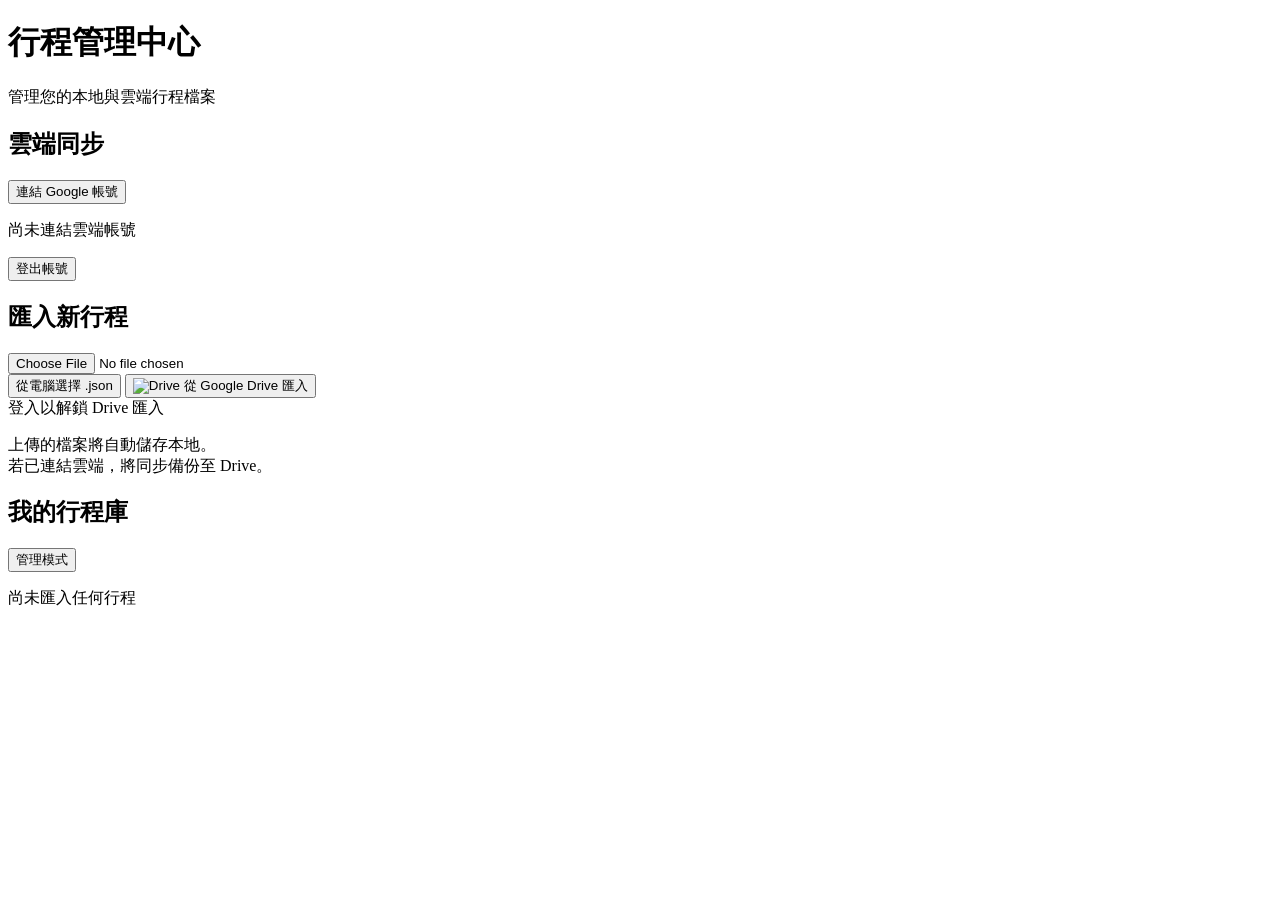
==== index.html @ 177f4c73 "Update index.html" ====
<!DOCTYPE html>
<html lang="zh-Hant">
<head>
    <meta charset="UTF-8">
    <meta name="viewport" content="width=device-width, initial-scale=1.0">
    <title>行程管理中心</title>
    
    <!-- Tailwind CSS -->
    <script src="https://cdn.tailwindcss.com"></script>
    <!-- Lucide Icons -->
    <script src="https://unpkg.com/lucide@latest"></script>
    
    <!-- 核心邏輯 -->
    <script src="common.js"></script>
    <script src="main.js"></script>

    <!-- 載入 Google Drive API 與認證庫 -->
    <script async defer src="https://apis.google.com/js/api.js" onload="gapiLoaded()"></script>
    <script async defer src="https://accounts.google.com/gsi/client" onload="gisLoaded()"></script>
    
    <style>
        .custom-scrollbar::-webkit-scrollbar { width: 4px; }
        .custom-scrollbar::-webkit-scrollbar-track { background: transparent; }
        .custom-scrollbar::-webkit-scrollbar-thumb { background: #cbd5e1; border-radius: 4px; }
        .custom-scrollbar::-webkit-scrollbar-thumb:hover { background: #94a3b8; }
    </style>
</head>
<body class="bg-slate-50 min-h-screen text-slate-800 antialiased">
    
    <header class="bg-white border-b border-slate-200 sticky top-0 z-10">
        <div class="max-w-6xl mx-auto px-6 py-4 flex items-center gap-3">
            <div class="p-2 bg-teal-50 text-teal-600 rounded-lg">
                <i data-lucide="map" class="w-6 h-6"></i>
            </div>
            <div>
                <h1 class="text-xl font-black tracking-tight text-slate-900">行程管理中心</h1>
                <p class="text-xs text-slate-500 font-medium mt-0.5" id="header-subtitle">管理您的本地與雲端行程檔案</p>
            </div>
        </div>
    </header>

    <main class="max-w-6xl mx-auto px-6 py-8">
        <div class="grid grid-cols-1 lg:grid-cols-12 gap-6 lg:gap-8 align-top">
            
            <!-- 左側欄：操作區 -->
            <div class="lg:col-span-4 space-y-6">
                
                <section class="bg-white rounded-2xl shadow-sm border border-slate-200 p-5">
                    <h2 class="text-sm font-bold text-slate-800 mb-4 flex items-center gap-2">
                        <i data-lucide="cloud" class="w-4 h-4 text-blue-500"></i>
                        雲端同步
                    </h2>
                    <button id="auth-btn" class="w-full bg-blue-50 hover:bg-blue-100 text-blue-700 font-bold py-2.5 px-4 rounded-xl transition-colors duration-200 flex items-center justify-center gap-2 text-sm border border-blue-100">
                        <i data-lucide="log-in" class="w-4 h-4"></i>
                        <span id="auth-btn-text">連結 Google 帳號</span>
                    </button>
                    <p id="status-text" class="text-[11px] text-slate-500 mt-3 text-center font-medium">尚未連結雲端帳號</p>
                    <!-- 🌟 新增登出按鈕 -->
                    <div class="mt-3 flex justify-center">
                        <button id="logout-btn" onclick="handleLogout()" class="hidden px-3 py-1.5 text-xs text-slate-500 hover:text-red-600 hover:bg-red-50 rounded-lg flex items-center gap-1 transition-colors">
                            <i data-lucide="log-out" class="w-3.5 h-3.5"></i> 登出帳號
                        </button>
                    </div>
                </section>

                <!-- 匯入行程卡片 -->
                <section class="bg-white rounded-2xl shadow-sm border border-slate-200 p-5">
                    <h2 class="text-sm font-bold text-slate-800 mb-4 flex items-center gap-2">
                        <i data-lucide="file-json-2" class="w-4 h-4 text-teal-500"></i>
                        匯入新行程
                    </h2>
                    
                    <input type="file" id="file-upload" class="hidden" accept=".json" onchange="handleFileImport(event)">
                    
                    <div class="space-y-3">
                        <!-- 1. 從電腦選擇 (永遠顯示，不需登入) -->
                        <button onclick="document.getElementById('file-upload').click()" 
                                class="w-full bg-teal-500 hover:bg-teal-600 text-white font-bold py-3 px-4 rounded-xl shadow-sm transition-colors duration-200 flex items-center justify-center gap-2 text-sm">
                            <i data-lucide="monitor-up" class="w-4 h-4"></i>
                            從電腦選擇 .json
                        </button>
                        
                        <!-- 2. Google Drive 挑選按鈕 (預設隱藏，登入後顯示) -->
                        <button id="picker-btn" onclick="openDrivePicker()" 
                                class="hidden w-full bg-blue-50 hover:bg-blue-100 text-blue-700 font-bold py-3 px-4 rounded-xl border border-blue-200 transition-colors duration-200 flex items-center justify-center gap-2 text-sm shadow-sm">
                            <img src="https://upload.wikimedia.org/wikipedia/commons/1/12/Google_Drive_icon_%282020%29.svg" class="w-4 h-4" alt="Drive">
                            從 Google Drive 匯入
                        </button>

                        <!-- 3. 未登入時的 Drive 鎖定提示 (登入後隱藏) -->
                        <div id="import-login-prompt" class="flex items-center justify-center gap-1.5 py-3 bg-slate-50 border border-dashed border-slate-200 rounded-xl text-xs text-slate-400 transition-all">
                            <i data-lucide="lock" class="w-3.5 h-3.5"></i>
                            <span>登入以解鎖 Drive 匯入</span>
                        </div>
                    </div>

                    <p class="text-[11px] text-slate-400 mt-4 leading-relaxed text-center">
                        上傳的檔案將自動儲存本地。<br>若已連結雲端，將同步備份至 Drive。
                    </p>
                </section>
            </div>

            <!-- 右側欄：統一的行程庫 -->
            <div class="lg:col-span-8">
                <section class="bg-white rounded-2xl shadow-sm border border-slate-200 p-1 flex flex-col h-full min-h-[500px]">
                    <div class="flex justify-between items-center p-4 border-b border-slate-100">
                        <h2 class="text-base font-bold text-slate-800 flex items-center gap-2">
                            <i data-lucide="library" class="w-5 h-5 text-indigo-500"></i>
                            <span id="library-title">我的行程庫</span>
                        </h2>
                        <button id="edit-toggle" onclick="toggleEditMode()" 
                                class="text-xs font-bold text-slate-500 hover:text-indigo-700 bg-slate-50 hover:bg-indigo-50 px-3 py-1.5 rounded-lg transition-colors duration-200 border border-slate-200 hover:border-indigo-200 flex items-center gap-1.5">
                            <i data-lucide="settings-2" class="w-3.5 h-3.5"></i>
                            <span id="edit-toggle-txt">管理模式</span>
                        </button>
                    </div>
                    
                    <div class="flex-grow p-4">
                        <div id="trip-list" class="space-y-2.5 max-h-[600px] overflow-y-auto pr-2 custom-scrollbar">
                            <!-- 由 JS 動態生成 (混和 Local 與 Cloud) -->
                        </div>
                    </div>
                </section>
            </div>

        </div>
    </main>
</body>
</html>
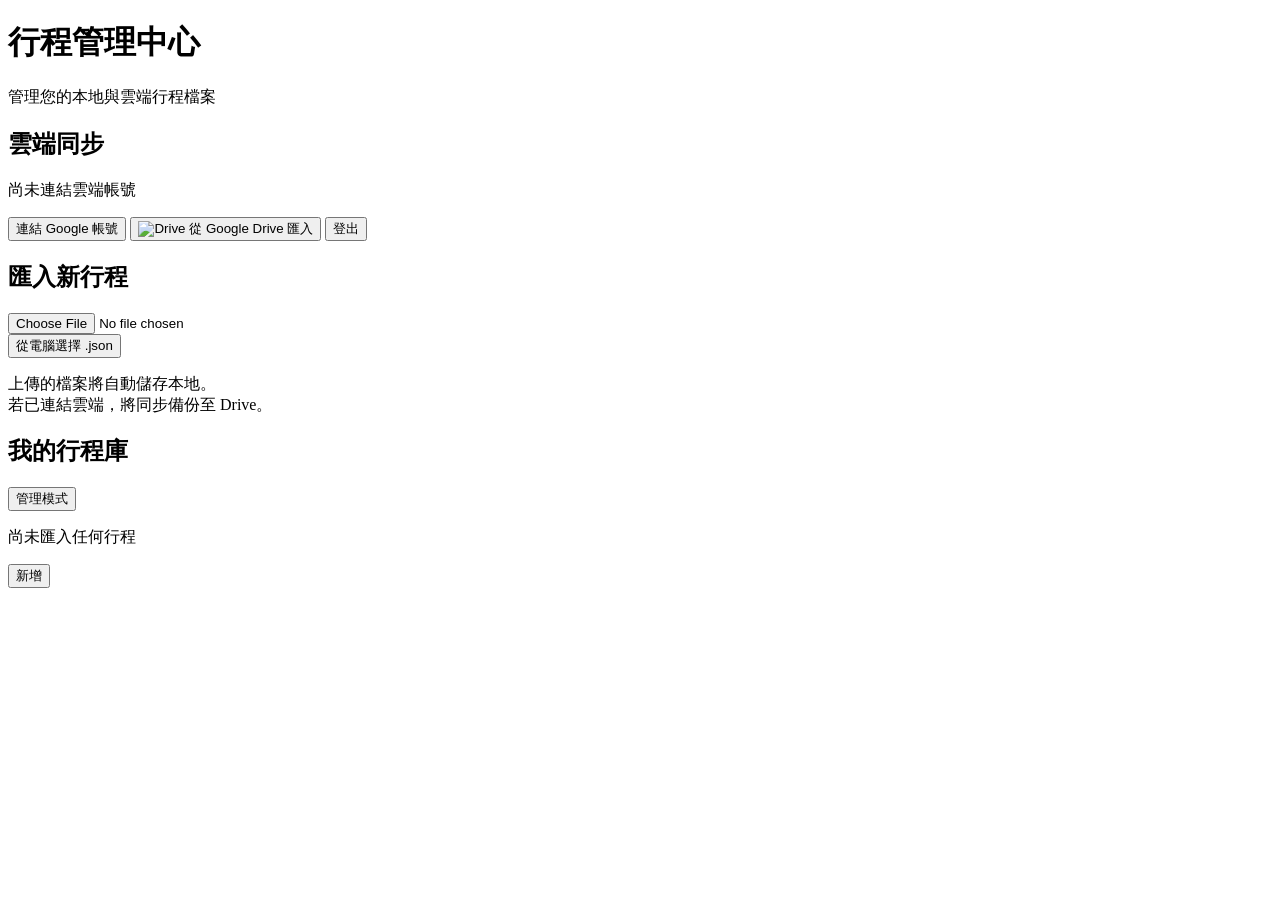
==== commit 4ae29dcd: "Update index.html" ====
--- a/index.html
+++ b/index.html
@@ -40,25 +40,38 @@
     </header>
 
     <main class="max-w-6xl mx-auto px-6 py-8">
-        <div class="grid grid-cols-1 lg:grid-cols-12 gap-6 lg:gap-8 align-top">
+        <div class="grid grid-cols-1 lg:grid-cols-12 gap-6 lg:gap-4 align-top">
             
             <!-- 左側欄：操作區 -->
             <div class="lg:col-span-4 space-y-6">
-                
+    
                 <section class="bg-white rounded-2xl shadow-sm border border-slate-200 p-5">
-                    <h2 class="text-sm font-bold text-slate-800 mb-4 flex items-center gap-2">
+                    <h2 class="text-sm font-bold text-slate-800 mb-4 flex items-center gap-4">
                         <i data-lucide="cloud" class="w-4 h-4 text-blue-500"></i>
                         雲端同步
                     </h2>
-                    <button id="auth-btn" class="w-full bg-blue-50 hover:bg-blue-100 text-blue-700 font-bold py-2.5 px-4 rounded-xl transition-colors duration-200 flex items-center justify-center gap-2 text-sm border border-blue-100">
-                        <i data-lucide="log-in" class="w-4 h-4"></i>
-                        <span id="auth-btn-text">連結 Google 帳號</span>
-                    </button>
-                    <p id="status-text" class="text-[11px] text-slate-500 mt-3 text-center font-medium">尚未連結雲端帳號</p>
-                    <!-- 🌟 新增登出按鈕 -->
-                    <div class="mt-3 flex justify-center">
-                        <button id="logout-btn" onclick="handleLogout()" class="hidden px-3 py-1.5 text-xs text-slate-500 hover:text-red-600 hover:bg-red-50 rounded-lg flex items-center gap-1 transition-colors">
-                            <i data-lucide="log-out" class="w-3.5 h-3.5"></i> 登出帳號
+                    
+                    <!-- 加上 mb-4 與按鈕區塊拉開距離 -->
+                    <p id="status-text" class="text-[11px] text-slate-500 mt-3 mb-4 text-center font-medium">尚未連結雲端帳號</p>
+                    
+                    <!-- 💡 新增一個 wrapper 來統一控制按鈕的垂直間距 (gap-3) -->
+                    <div class="flex flex-col gap-3">
+                        <button id="auth-btn" class="w-full bg-blue-50 hover:bg-blue-100 text-blue-700 font-bold py-2.5 px-4 rounded-xl transition-colors duration-200 flex items-center justify-center gap-2 text-sm border border-blue-100">
+                            <i data-lucide="log-in" class="w-4 h-4"></i>
+                            <span id="auth-btn-text">連結 Google 帳號</span>
+                        </button>
+
+                        <!-- Google Drive 挑選按鈕 (預設隱藏，登入後顯示) -->
+                        <button id="picker-btn" onclick="openDrivePicker()" 
+                                class="hidden w-full bg-blue-50 hover:bg-blue-100 text-blue-700 font-bold py-3 px-4 rounded-xl border border-blue-200 transition-colors duration-200 flex items-center justify-center gap-2 text-sm shadow-sm">
+                            <img src="https://upload.wikimedia.org/wikipedia/commons/1/12/Google_Drive_icon_%282020%29.svg" class="w-4 h-4" alt="Drive">
+                            從 Google Drive 匯入
+                        </button>
+                        
+                        <!-- 登出帳號 (修正 typo，並改為 w-fit 讓他像圖片一樣靠左縮小) -->
+                        <button id="logout-btn" onclick="handleLogout()"  class="w-full bg-blue-50 hover:bg-blue-100 text-blue-700 font-bold py-2.5 px-4 rounded-xl transition-colors duration-200 flex items-center justify-center gap-2 text-sm border border-blue-100">
+                            <i data-lucide="log-out" class="w-4 h-4"></i> 
+                            <span>登出</span>
                         </button>
                     </div>
                 </section>
@@ -79,19 +92,6 @@
                             <i data-lucide="monitor-up" class="w-4 h-4"></i>
                             從電腦選擇 .json
                         </button>
-                        
-                        <!-- 2. Google Drive 挑選按鈕 (預設隱藏，登入後顯示) -->
-                        <button id="picker-btn" onclick="openDrivePicker()" 
-                                class="hidden w-full bg-blue-50 hover:bg-blue-100 text-blue-700 font-bold py-3 px-4 rounded-xl border border-blue-200 transition-colors duration-200 flex items-center justify-center gap-2 text-sm shadow-sm">
-                            <img src="https://upload.wikimedia.org/wikipedia/commons/1/12/Google_Drive_icon_%282020%29.svg" class="w-4 h-4" alt="Drive">
-                            從 Google Drive 匯入
-                        </button>
-
-                        <!-- 3. 未登入時的 Drive 鎖定提示 (登入後隱藏) -->
-                        <div id="import-login-prompt" class="flex items-center justify-center gap-1.5 py-3 bg-slate-50 border border-dashed border-slate-200 rounded-xl text-xs text-slate-400 transition-all">
-                            <i data-lucide="lock" class="w-3.5 h-3.5"></i>
-                            <span>登入以解鎖 Drive 匯入</span>
-                        </div>
                     </div>
 
                     <p class="text-[11px] text-slate-400 mt-4 leading-relaxed text-center">
@@ -125,5 +125,9 @@
 
         </div>
     </main>
+        <button id="btn-create-json" class="fixed bottom-8 right-8 bg-slate-800 text-white px-5 py-3 rounded-full shadow-xl hover:bg-slate-700 hover:shadow-2xl transition-all duration-200 flex items-center gap-2 z-50 print:hidden">
+        <i data-lucide="plus" class="w-5 h-5"></i>
+        <span class="font-medium tracking-wide">新增</span>
+    </button>
 </body>
 </html>
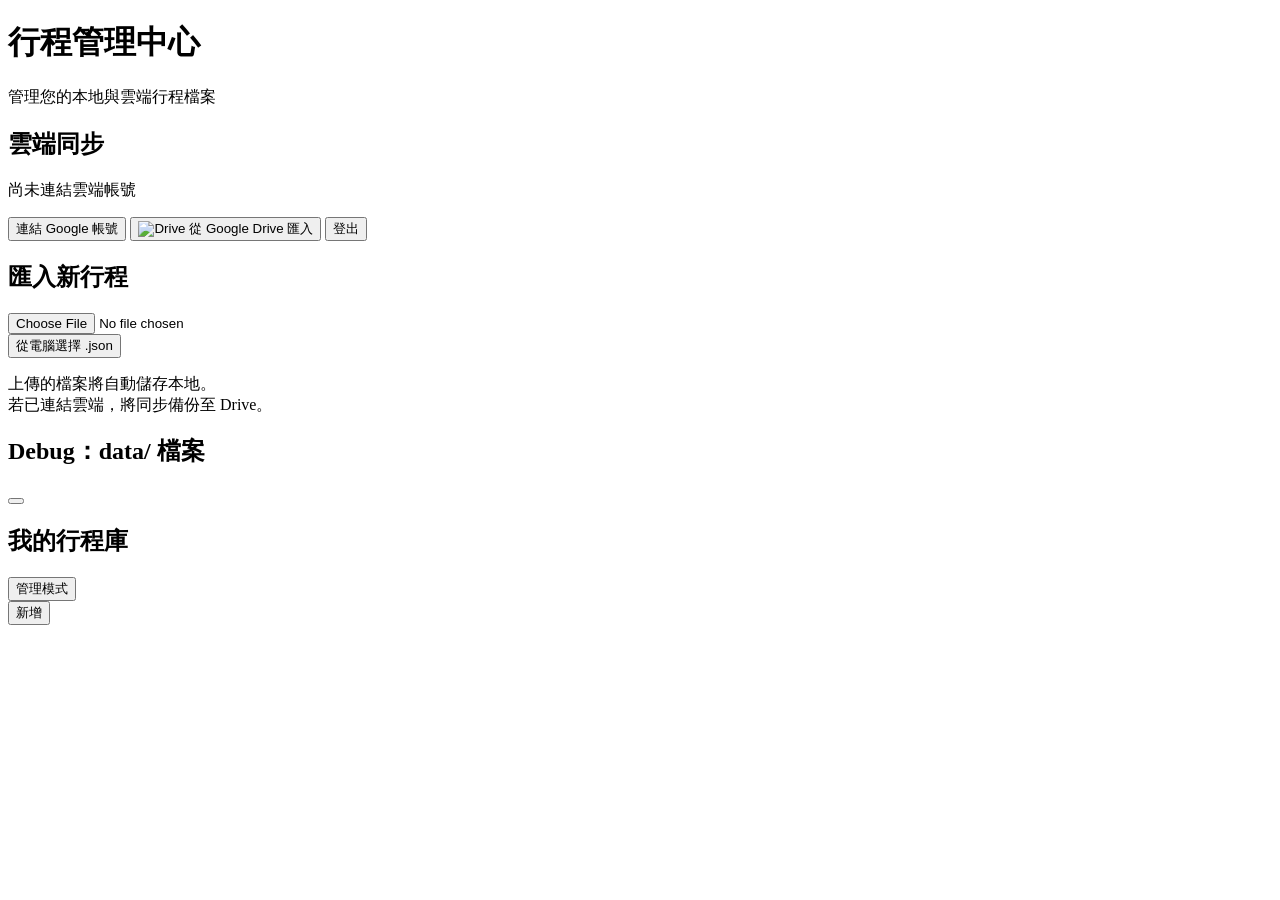
==== commit 7e5891ea: "Update index.html" ====
--- a/index.html
+++ b/index.html
@@ -4,29 +4,30 @@
     <meta charset="UTF-8">
     <meta name="viewport" content="width=device-width, initial-scale=1.0">
     <title>行程管理中心</title>
-    
+
     <!-- Tailwind CSS -->
     <script src="https://cdn.tailwindcss.com"></script>
     <!-- Lucide Icons -->
     <script src="https://unpkg.com/lucide@latest"></script>
-    
-    <!-- 核心邏輯 -->
-    <script src="common.js"></script>
-    <script src="main.js"></script>
+    <link rel="stylesheet" href="css/index.css">
 
-    <!-- 載入 Google Drive API 與認證庫 -->
+    <!-- 核心邏輯 (需在 Google API 之前載入，onload 會呼叫 gapiLoaded / gisLoaded) -->
+    <script src="js/core/config.js"></script>
+    <script src="js/core/dom.js"></script>
+    <script src="js/core/date.js"></script>
+    <script src="js/core/storage.js"></script>
+    <script src="js/core/drive.js"></script>
+    <script src="js/library/trip-list.js"></script>
+    <script src="js/library/auth.js"></script>
+    <script src="js/library/debug.js"></script>
+    <script src="js/library/main.js"></script>
+
+    <!-- Google Drive API 與認證庫 -->
     <script async defer src="https://apis.google.com/js/api.js" onload="gapiLoaded()"></script>
     <script async defer src="https://accounts.google.com/gsi/client" onload="gisLoaded()"></script>
-    
-    <style>
-        .custom-scrollbar::-webkit-scrollbar { width: 4px; }
-        .custom-scrollbar::-webkit-scrollbar-track { background: transparent; }
-        .custom-scrollbar::-webkit-scrollbar-thumb { background: #cbd5e1; border-radius: 4px; }
-        .custom-scrollbar::-webkit-scrollbar-thumb:hover { background: #94a3b8; }
-    </style>
 </head>
 <body class="bg-slate-50 min-h-screen text-slate-800 antialiased">
-    
+
     <header class="bg-white border-b border-slate-200 sticky top-0 z-10">
         <div class="max-w-6xl mx-auto px-6 py-4 flex items-center gap-3">
             <div class="p-2 bg-teal-50 text-teal-600 rounded-lg">
@@ -41,53 +42,51 @@
 
     <main class="max-w-6xl mx-auto px-6 py-8">
         <div class="grid grid-cols-1 lg:grid-cols-12 gap-6 lg:gap-4 align-top">
-            
+
             <!-- 左側欄：操作區 -->
             <div class="lg:col-span-4 space-y-6">
-    
+
+                <!-- 雲端同步卡片 -->
                 <section class="bg-white rounded-2xl shadow-sm border border-slate-200 p-5">
                     <h2 class="text-sm font-bold text-slate-800 mb-4 flex items-center gap-4">
                         <i data-lucide="cloud" class="w-4 h-4 text-blue-500"></i>
                         雲端同步
                     </h2>
-                    
-                    <!-- 加上 mb-4 與按鈕區塊拉開距離 -->
+
                     <p id="status-text" class="text-[11px] text-slate-500 mt-3 mb-4 text-center font-medium">尚未連結雲端帳號</p>
-                    
-                    <!-- 💡 新增一個 wrapper 來統一控制按鈕的垂直間距 (gap-3) -->
+
                     <div class="flex flex-col gap-3">
                         <button id="auth-btn" class="w-full bg-blue-50 hover:bg-blue-100 text-blue-700 font-bold py-2.5 px-4 rounded-xl transition-colors duration-200 flex items-center justify-center gap-2 text-sm border border-blue-100">
                             <i data-lucide="log-in" class="w-4 h-4"></i>
                             <span id="auth-btn-text">連結 Google 帳號</span>
                         </button>
 
-                        <!-- Google Drive 挑選按鈕 (預設隱藏，登入後顯示) -->
-                        <button id="picker-btn" onclick="openDrivePicker()" 
+                        <!-- Google Drive 挑選 (登入後顯示) -->
+                        <button id="picker-btn"
                                 class="hidden w-full bg-blue-50 hover:bg-blue-100 text-blue-700 font-bold py-3 px-4 rounded-xl border border-blue-200 transition-colors duration-200 flex items-center justify-center gap-2 text-sm shadow-sm">
                             <img src="https://upload.wikimedia.org/wikipedia/commons/1/12/Google_Drive_icon_%282020%29.svg" class="w-4 h-4" alt="Drive">
                             從 Google Drive 匯入
                         </button>
-                        
-                        <!-- 登出帳號 (修正 typo，並改為 w-fit 讓他像圖片一樣靠左縮小) -->
-                        <button id="logout-btn" onclick="handleLogout()"  class="w-full bg-blue-50 hover:bg-blue-100 text-blue-700 font-bold py-2.5 px-4 rounded-xl transition-colors duration-200 flex items-center justify-center gap-2 text-sm border border-blue-100">
-                            <i data-lucide="log-out" class="w-4 h-4"></i> 
+
+                        <!-- 登出 (登入後顯示) -->
+                        <button id="logout-btn" class="hidden bg-blue-50 hover:bg-blue-100 text-blue-700 font-bold py-2.5 px-4 rounded-xl transition-colors duration-200 flex items-center justify-center gap-2 text-sm border border-blue-100">
+                            <i data-lucide="log-out" class="w-4 h-4"></i>
                             <span>登出</span>
                         </button>
                     </div>
                 </section>
 
-                <!-- 匯入行程卡片 -->
-                <section class="bg-white rounded-2xl shadow-sm border border-slate-200 p-5">
+                <!-- 匯入行程卡片 (未登入時顯示) -->
+                <section id="import-card" class="bg-white rounded-2xl shadow-sm border border-slate-200 p-5">
                     <h2 class="text-sm font-bold text-slate-800 mb-4 flex items-center gap-2">
                         <i data-lucide="file-json-2" class="w-4 h-4 text-teal-500"></i>
                         匯入新行程
                     </h2>
-                    
-                    <input type="file" id="file-upload" class="hidden" accept=".json" onchange="handleFileImport(event)">
-                    
+
+                    <input type="file" id="file-upload" class="hidden" accept=".json">
+
                     <div class="space-y-3">
-                        <!-- 1. 從電腦選擇 (永遠顯示，不需登入) -->
-                        <button onclick="document.getElementById('file-upload').click()" 
+                        <button id="import-btn"
                                 class="w-full bg-teal-500 hover:bg-teal-600 text-white font-bold py-3 px-4 rounded-xl shadow-sm transition-colors duration-200 flex items-center justify-center gap-2 text-sm">
                             <i data-lucide="monitor-up" class="w-4 h-4"></i>
                             從電腦選擇 .json
@@ -98,9 +97,25 @@
                         上傳的檔案將自動儲存本地。<br>若已連結雲端，將同步備份至 Drive。
                     </p>
                 </section>
+
+                <!-- Debug：列出 data/ 下的 JSON -->
+                <section id="debug-card" class="bg-white rounded-2xl shadow-sm border border-dashed border-amber-300 p-5">
+                    <div class="flex items-center justify-between mb-2">
+                        <h2 class="text-sm font-bold text-slate-800 flex items-center gap-2">
+                            <i data-lucide="bug" class="w-4 h-4 text-amber-500"></i>
+                            Debug：data/ 檔案
+                        </h2>
+                        <button id="debug-refresh-btn" title="重新整理"
+                                class="p-1.5 rounded-lg text-slate-400 hover:text-amber-600 hover:bg-amber-50 transition-colors duration-200">
+                            <i data-lucide="refresh-cw" class="w-3.5 h-3.5"></i>
+                        </button>
+                    </div>
+                    <p id="debug-data-summary" class="text-[11px] text-slate-500 mb-3"></p>
+                    <ul id="debug-data-list" class="space-y-1.5 max-h-[400px] overflow-y-auto custom-scrollbar"></ul>
+                </section>
             </div>
 
-            <!-- 右側欄：統一的行程庫 -->
+            <!-- 右側欄：行程庫 -->
             <div class="lg:col-span-8">
                 <section class="bg-white rounded-2xl shadow-sm border border-slate-200 p-1 flex flex-col h-full min-h-[500px]">
                     <div class="flex justify-between items-center p-4 border-b border-slate-100">
@@ -108,16 +123,16 @@
                             <i data-lucide="library" class="w-5 h-5 text-indigo-500"></i>
                             <span id="library-title">我的行程庫</span>
                         </h2>
-                        <button id="edit-toggle" onclick="toggleEditMode()" 
+                        <button id="edit-toggle"
                                 class="text-xs font-bold text-slate-500 hover:text-indigo-700 bg-slate-50 hover:bg-indigo-50 px-3 py-1.5 rounded-lg transition-colors duration-200 border border-slate-200 hover:border-indigo-200 flex items-center gap-1.5">
                             <i data-lucide="settings-2" class="w-3.5 h-3.5"></i>
                             <span id="edit-toggle-txt">管理模式</span>
                         </button>
                     </div>
-                    
+
                     <div class="flex-grow p-4">
                         <div id="trip-list" class="space-y-2.5 max-h-[600px] overflow-y-auto pr-2 custom-scrollbar">
-                            <!-- 由 JS 動態生成 (混和 Local 與 Cloud) -->
+                            <!-- 由 JS 動態生成 -->
                         </div>
                     </div>
                 </section>
@@ -125,7 +140,8 @@
 
         </div>
     </main>
-        <button id="btn-create-json" class="fixed bottom-8 right-8 bg-slate-800 text-white px-5 py-3 rounded-full shadow-xl hover:bg-slate-700 hover:shadow-2xl transition-all duration-200 flex items-center gap-2 z-50 print:hidden">
+
+    <button id="btn-create-json" class="fixed bottom-8 right-8 bg-slate-800 text-white px-5 py-3 rounded-full shadow-xl hover:bg-slate-700 hover:shadow-2xl transition-all duration-200 flex items-center gap-2 z-50 print:hidden">
         <i data-lucide="plus" class="w-5 h-5"></i>
         <span class="font-medium tracking-wide">新增</span>
     </button>
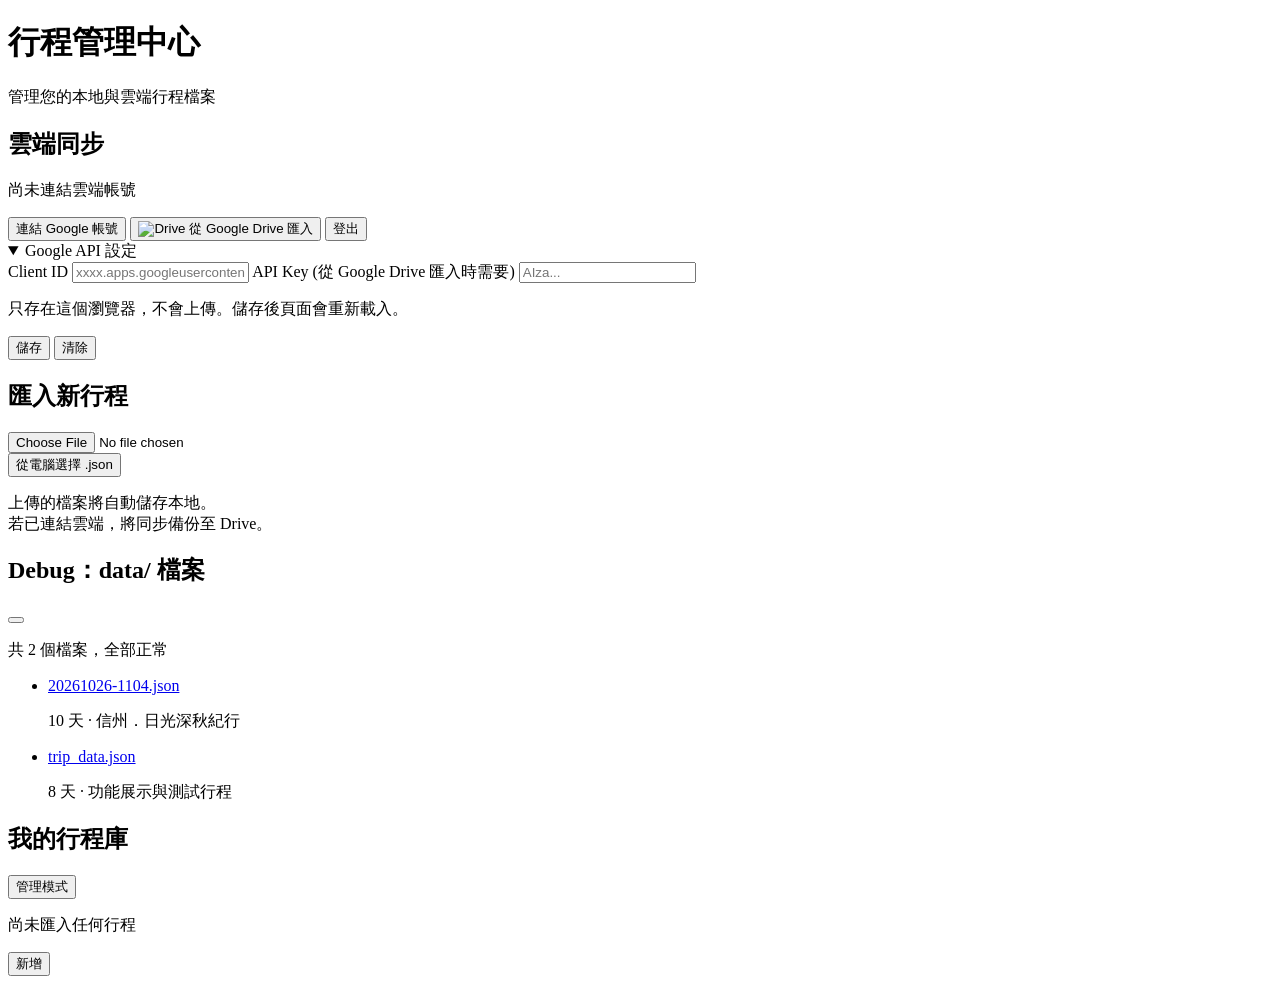
==== commit 244b5ed0: "Initial commit" ====
--- a/index.html
+++ b/index.html
@@ -11,7 +11,7 @@
     <script src="https://unpkg.com/lucide@latest"></script>
     <link rel="stylesheet" href="css/index.css">
 
-    <!-- 核心邏輯 (需在 Google API 之前載入，onload 會呼叫 gapiLoaded / gisLoaded) -->
+    <!-- 核心邏輯 (需在 Google API 之前載入，onload 會呼叫 gapiLoaded) -->
     <script src="js/core/config.js"></script>
     <script src="js/core/dom.js"></script>
     <script src="js/core/date.js"></script>
@@ -24,7 +24,6 @@
 
     <!-- Google Drive API 與認證庫 -->
     <script async defer src="https://apis.google.com/js/api.js" onload="gapiLoaded()"></script>
-    <script async defer src="https://accounts.google.com/gsi/client" onload="gisLoaded()"></script>
 </head>
 <body class="bg-slate-50 min-h-screen text-slate-800 antialiased">
 
@@ -74,6 +73,30 @@
                             <span>登出</span>
                         </button>
                     </div>
+
+                    <!-- Google API 設定 (存在這個瀏覽器的 localStorage；未設定時自動展開) -->
+                    <details id="google-settings" class="mt-4 text-xs">
+                        <summary class="cursor-pointer select-none text-slate-500 hover:text-blue-600 font-medium">Google API 設定</summary>
+                        <div class="mt-3 flex flex-col gap-2">
+                            <label class="flex flex-col gap-1 text-slate-600 font-medium">
+                                Client ID
+                                <input id="google-client-id" type="text" autocomplete="off" spellcheck="false"
+                                       placeholder="xxxx.apps.googleusercontent.com"
+                                       class="w-full px-2.5 py-1.5 rounded-lg border border-slate-200 font-mono text-[11px] focus:outline-none focus:border-blue-400">
+                            </label>
+                            <label class="flex flex-col gap-1 text-slate-600 font-medium">
+                                API Key (從 Google Drive 匯入時需要)
+                                <input id="google-api-key" type="password" autocomplete="off" spellcheck="false"
+                                       placeholder="AIza..."
+                                       class="w-full px-2.5 py-1.5 rounded-lg border border-slate-200 font-mono text-[11px] focus:outline-none focus:border-blue-400">
+                            </label>
+                            <p class="text-[11px] text-slate-400">只存在這個瀏覽器，不會上傳。儲存後頁面會重新載入。</p>
+                            <div class="flex gap-2">
+                                <button id="google-settings-save" class="flex-1 bg-blue-600 hover:bg-blue-700 text-white font-bold py-1.5 rounded-lg transition-colors duration-200">儲存</button>
+                                <button id="google-settings-clear" class="px-3 text-slate-500 hover:text-red-600 hover:bg-red-50 rounded-lg transition-colors duration-200">清除</button>
+                            </div>
+                        </div>
+                    </details>
                 </section>
 
                 <!-- 匯入行程卡片 (未登入時顯示) -->
@@ -146,4 +169,4 @@
         <span class="font-medium tracking-wide">新增</span>
     </button>
 </body>
-</html>
+</html>
--- a/css/index.css
+++ b/css/index.css
@@ -0,0 +1,4 @@
+.custom-scrollbar::-webkit-scrollbar { width: 4px; }
+.custom-scrollbar::-webkit-scrollbar-track { background: transparent; }
+.custom-scrollbar::-webkit-scrollbar-thumb { background: #cbd5e1; border-radius: 4px; }
+.custom-scrollbar::-webkit-scrollbar-thumb:hover { background: #94a3b8; }
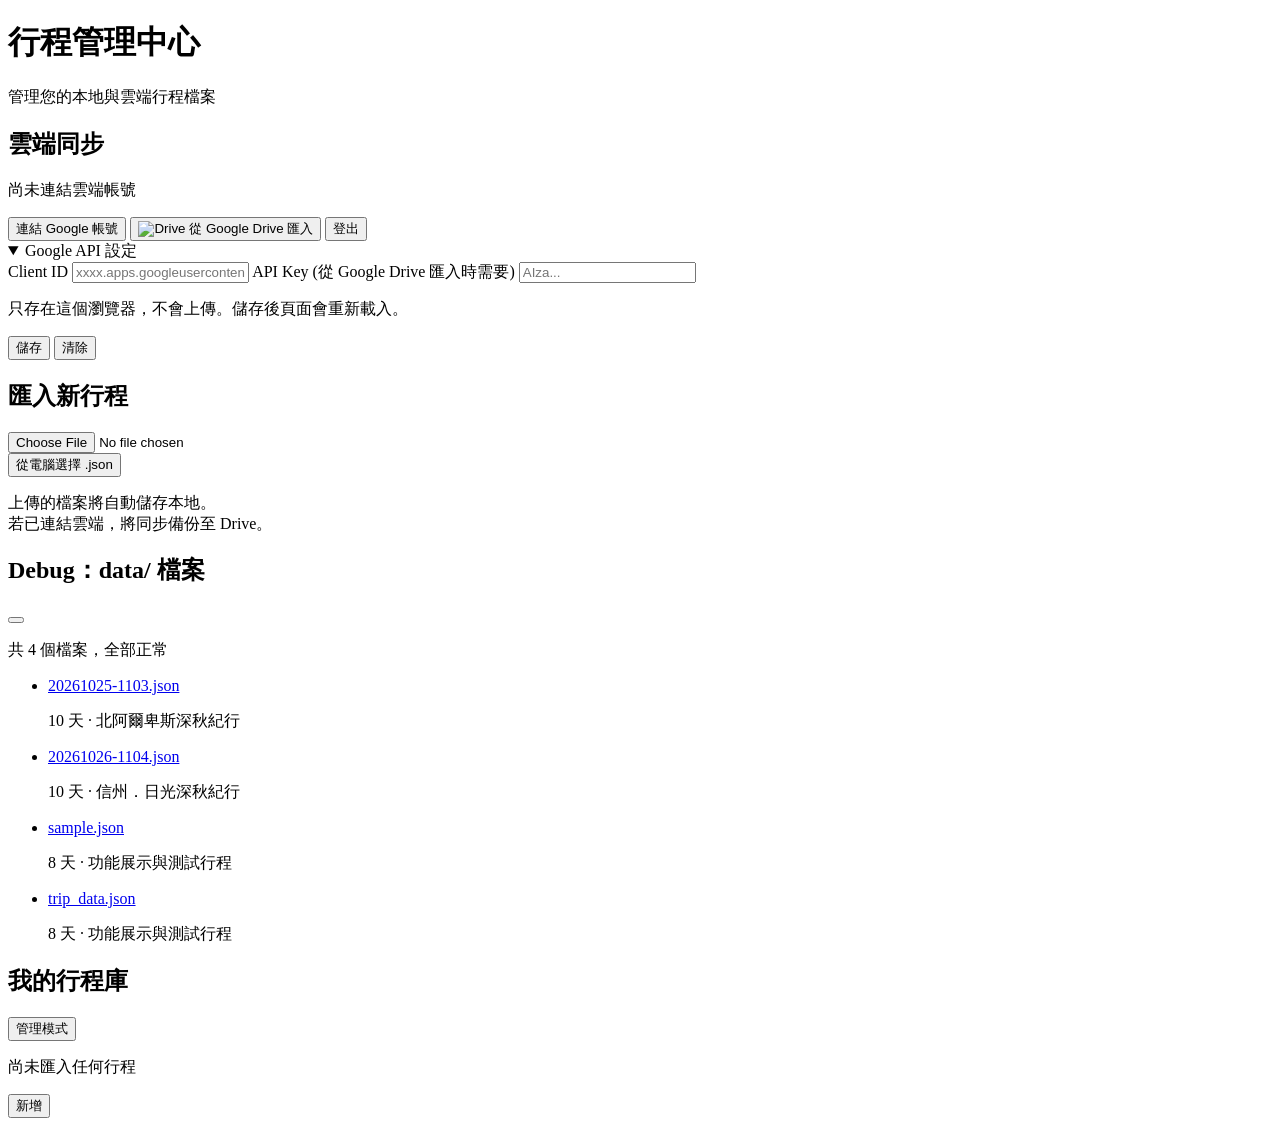
==== commit 70367358: "hide 新增 all、資料檔清單改用 samples.json 備援 - hide 新增 "all"：所有輸出模式都隱藏，只在 planner 網頁與編輯模式顯示；   資料中原本寫 ["print" ====
--- a/index.html
+++ b/index.html
@@ -121,12 +121,12 @@
                     </p>
                 </section>
 
-                <!-- Debug：列出 data/ 下的 JSON -->
+                <!-- 資料檔清單 (debug.js)：伺服器有目錄列表時列出 data/ (Debug)；讀取失敗時改用 samples.json 列出範例 -->
                 <section id="debug-card" class="bg-white rounded-2xl shadow-sm border border-dashed border-amber-300 p-5">
                     <div class="flex items-center justify-between mb-2">
                         <h2 class="text-sm font-bold text-slate-800 flex items-center gap-2">
                             <i data-lucide="bug" class="w-4 h-4 text-amber-500"></i>
-                            Debug：data/ 檔案
+                            <span id="debug-card-title">Debug：data/ 檔案</span>
                         </h2>
                         <button id="debug-refresh-btn" title="重新整理"
                                 class="p-1.5 rounded-lg text-slate-400 hover:text-amber-600 hover:bg-amber-50 transition-colors duration-200">
@@ -134,7 +134,7 @@
                         </button>
                     </div>
                     <p id="debug-data-summary" class="text-[11px] text-slate-500 mb-3"></p>
-                    <ul id="debug-data-list" class="space-y-1.5 max-h-[400px] overflow-y-auto custom-scrollbar"></ul>
+                    <ul id="debug-data-list" data-manifest="samples.json" data-manifest-title="範例行程" class="space-y-1.5 max-h-[400px] overflow-y-auto custom-scrollbar"></ul>
                 </section>
             </div>
 
@@ -169,4 +169,4 @@
         <span class="font-medium tracking-wide">新增</span>
     </button>
 </body>
-</html>+</html>
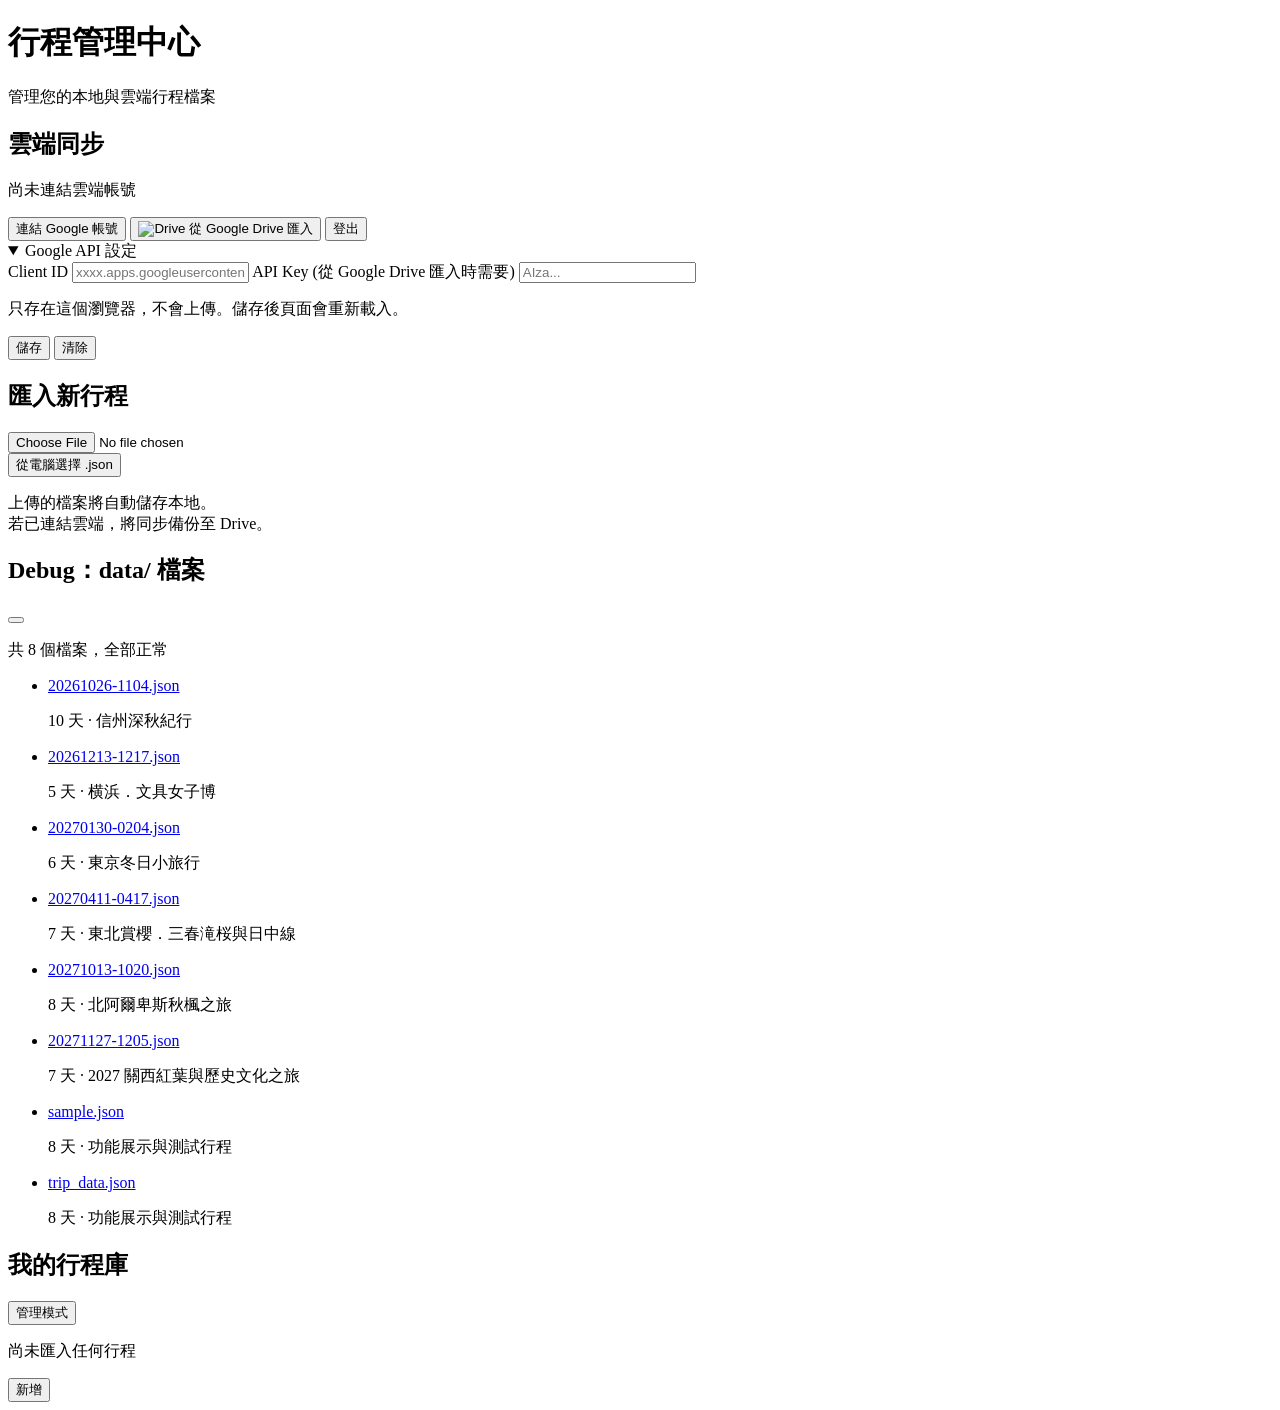
==== commit 96ad3e0a: "Support Vercel Environment Variables for Google API credentials" ====
--- a/index.html
+++ b/index.html
@@ -12,6 +12,7 @@
     <link rel="stylesheet" href="css/index.css">
 
     <!-- 核心邏輯 (需在 Google API 之前載入，onload 會呼叫 gapiLoaded) -->
+    <script src="js/core/env.js"></script>
     <script src="js/core/config.js"></script>
     <script src="js/core/dom.js"></script>
     <script src="js/core/date.js"></script>
